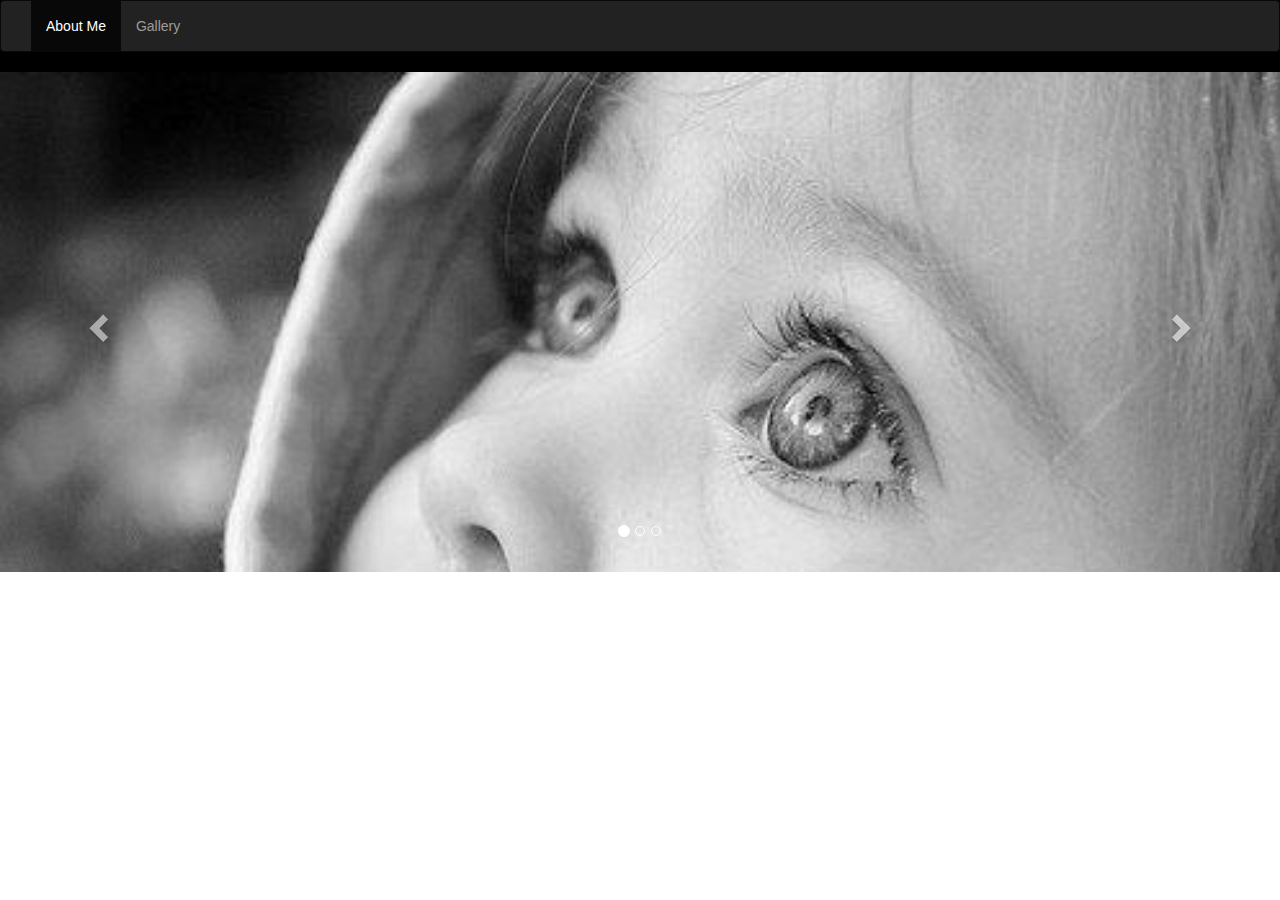
==== index.html @ e6c82fa6 "added gallery.HTML and CSS" ====
<!DOCTYPE html>
<html>
<head>
	<title></title>
	<link rel="stylesheet" type="text/css" href="https://maxcdn.bootstrapcdn.com/bootstrap/3.3.6/css/bootstrap.min.css">
	<link rel="stylesheet" type="text/css" href="style.css">

</head>
<body>
<!--Navagation Bar-->
<nav class="navbar navbar-inverse navbar-top">
  <div class="container-fluid">
    <!-- Brand and toggle get grouped for better mobile display -->
    <div class="navbar-header">
      <button type="button" class="navbar-toggle collapsed" data-toggle="collapse" data-target="#bs-example-navbar-collapse-1" aria-expanded="false">
        <span class="sr-only">Toggle navigation</span>
        <span class="icon-bar"></span>
        <span class="icon-bar"></span>
        <span class="icon-bar"></span>
      </button> 
      <a class="navbar-brand" href="#"> <i class="fa fa-fw fa-stack-exchange"> </i> </a>

    </div>
<!-- Collect the nav links, forms, and other content for toggling -->
    <div class="collapse navbar-collapse" id="bs-example-navbar-collapse-1">
      <ul class="nav navbar-nav">
        <li class="active"><a href="#">About Me <span class="sr-only">(current)</span></a></li>
        <li><a href="gallery.html">  Gallery</a></li>
       
      </ul>
      <form class="navbar-form navbar-left" role="search">
    </div><!-- /.navbar-collapse -->
  </div><!-- /.container-fluid -->
</nav>

<!-- Carousel-->
<div id="carousel-example-generic" class="carousel slide" data-ride="carousel">
  <!-- Indicators -->
  <ol class="carousel-indicators">
    <li data-target="#carousel-example-generic" data-slide-to="0" class="active"></li>
    <li data-target="#carousel-example-generic" data-slide-to="1"></li>
    <li data-target="#carousel-example-generic" data-slide-to="2"></li>
  </ol>

  <!-- Wrapper for slides -->
  <div class="carousel-inner" role="listbox">
    <div class="item active">
      <img class="grayscale " src="images/blueeyechild.jpg" >
    </div>
    <div class="item">
      <img class="grayscale " src="images/forestfire.jpg" >
    </div>
    <div class="item">
      <img class="grayscale responsive" src="images/turtledive.jpg" >
    </div>
   </div>

  <!-- Controls -->
  <a class="left carousel-control" href="#carousel-example-generic" role="button" data-slide="prev">
    <span class="glyphicon glyphicon-chevron-left" aria-hidden="true"></span>
    <span class="sr-only">Previous</span>
  </a>
  <a class="right carousel-control" href="#carousel-example-generic" role="button" data-slide="next">
    <span class="glyphicon glyphicon-chevron-right" aria-hidden="true"></span>
    <span class="sr-only">Next</span>
  </a>
</div>
<img id="banner" src="images/black.jpg" alt="Banner Image"/>


<script type="text/javascript" src="http://code.jquery.com/jquery-2.1.4.min.js"></script>
<script src="https://maxcdn.bootstrapcdn.com/bootstrap/3.3.6/js/bootstrap.min.js"crossorigin="anonymous"></script>
</body>
</html>
---- style.css ----
#home{
	background: url(images/black.jpg);
}
.carousel {
	height: 500px;
	overflow: hidden;
}
.item img{
	width: 100% ;
  	-webkit-filter: grayscale(1);
  	filter: grayscale(1);
  	text-decoration: white
}

footer {
    padding: 50px 0;
    background-color: #f8f8f8;
}
p {
	font-style: italic;
	font-style: 
}
#banner {  
   position: absolute;
   top: 0px;
   left: 0px;
   right: 0px;
   width: 100%;
   height: 200px;
   z-index: -1;
 }
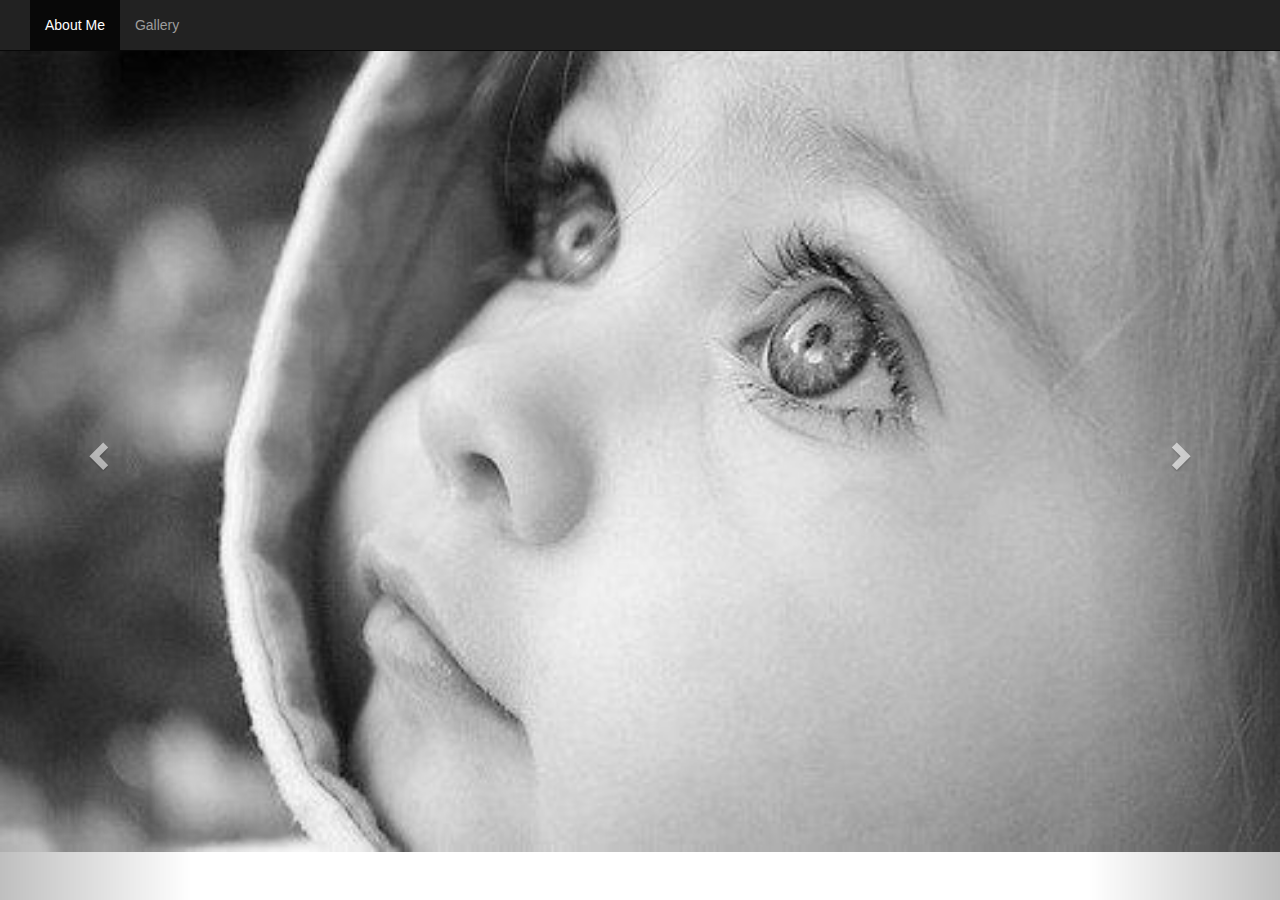
==== commit e8dc2349: "added some styling modifications" ====
--- a/index.html
+++ b/index.html
@@ -1,40 +1,38 @@
 <!DOCTYPE html>
 <html>
 <head>
-	<title></title>
+	<title>Julio De La Vega</title>
 	<link rel="stylesheet" type="text/css" href="https://maxcdn.bootstrapcdn.com/bootstrap/3.3.6/css/bootstrap.min.css">
 	<link rel="stylesheet" type="text/css" href="style.css">
 
 </head>
 <body>
-<!--Navagation Bar-->
-<nav class="navbar navbar-inverse navbar-top">
-  <div class="container-fluid">
-    <!-- Brand and toggle get grouped for better mobile display -->
-    <div class="navbar-header">
-      <button type="button" class="navbar-toggle collapsed" data-toggle="collapse" data-target="#bs-example-navbar-collapse-1" aria-expanded="false">
-        <span class="sr-only">Toggle navigation</span>
-        <span class="icon-bar"></span>
-        <span class="icon-bar"></span>
-        <span class="icon-bar"></span>
-      </button> 
-      <a class="navbar-brand" href="#"> <i class="fa fa-fw fa-stack-exchange"> </i> </a>
+  <!--Navagation Bar-->
+  <nav class="navbar navbar-inverse navbar-fixed-top">
+    <div class="container-fluid">
+      <!-- Brand and toggle get grouped for better mobile display -->
+      <div class="navbar-header">
+        <button type="button" class="navbar-toggle collapsed" data-toggle="collapse" data-target="#bs-example-navbar-collapse-1" aria-expanded="false">
+          <span class="sr-only">Toggle navigation</span>
+          <span class="icon-bar"></span>
+          <span class="icon-bar"></span>
+          <span class="icon-bar"></span>
+        </button>
+        <a class="navbar-brand" href="#"> <i class="fa fa-fw fa-stack-exchange"></i></a>
+      </div>
+  <!-- Collect the nav links, forms, and other content for toggling -->
+      <div class="collapse navbar-collapse" id="bs-example-navbar-collapse-1">
+        <ul class="nav navbar-nav">
+          <li class="active"><a href="aboutme.html">About Me<span class="sr-only">(current)</span></a></li>
+          <li><a href="gallery.html">  Gallery</a></li>
+        </ul>
+        <form class="navbar-form navbar-left" role="search">
+      </div><!-- /.navbar-collapse -->
+    </div><!-- /.container-fluid -->
+  </nav>
 
-    </div>
-<!-- Collect the nav links, forms, and other content for toggling -->
-    <div class="collapse navbar-collapse" id="bs-example-navbar-collapse-1">
-      <ul class="nav navbar-nav">
-        <li class="active"><a href="#">About Me <span class="sr-only">(current)</span></a></li>
-        <li><a href="gallery.html">  Gallery</a></li>
-       
-      </ul>
-      <form class="navbar-form navbar-left" role="search">
-    </div><!-- /.navbar-collapse -->
-  </div><!-- /.container-fluid -->
-</nav>
-
-<!-- Carousel-->
-<div id="carousel-example-generic" class="carousel slide" data-ride="carousel">
+  <!-- Carousel-->
+  <div id="carousel-example-generic" class="carousel slide" data-ride="carousel">
   <!-- Indicators -->
   <ol class="carousel-indicators">
     <li data-target="#carousel-example-generic" data-slide-to="0" class="active"></li>
@@ -53,7 +51,7 @@
     <div class="item">
       <img class="grayscale responsive" src="images/turtledive.jpg" >
     </div>
-   </div>
+  </div>
 
   <!-- Controls -->
   <a class="left carousel-control" href="#carousel-example-generic" role="button" data-slide="prev">
--- a/style.css
+++ b/style.css
@@ -1,10 +1,22 @@
+/* ---Added by Albert for full screen carousel---*/
+html, body {
+  height: 100%;
+}
+/*-----------------------------------------------*/
 #home{
 	background: url(images/black.jpg);
 }
-.carousel {
-	height: 500px;
-	overflow: hidden;
+/* ---Added by Albert for full screen carousel---*/
+.carousel, .item, .active {
+	/*height: 500px;
+	overflow: hidden;*/
+  height: 100%;
 }
+
+.carousel-inner {
+  height: 100%;
+}
+/*-----------------------------------------------*/
 .item img{
 	width: 100% ;
   	-webkit-filter: grayscale(1);
@@ -18,14 +30,14 @@
 }
 p {
 	font-style: italic;
-	font-style: 
+	font-style:
 }
-#banner {  
-   position: absolute;
-   top: 0px;
-   left: 0px;
-   right: 0px;
-   width: 100%;
-   height: 200px;
-   z-index: -1;
- }+#banner {
+ position: absolute;
+ top: 0px;
+ left: 0px;
+ right: 0px;
+ width: 100%;
+ height: 200px;
+ z-index: -1;
+}
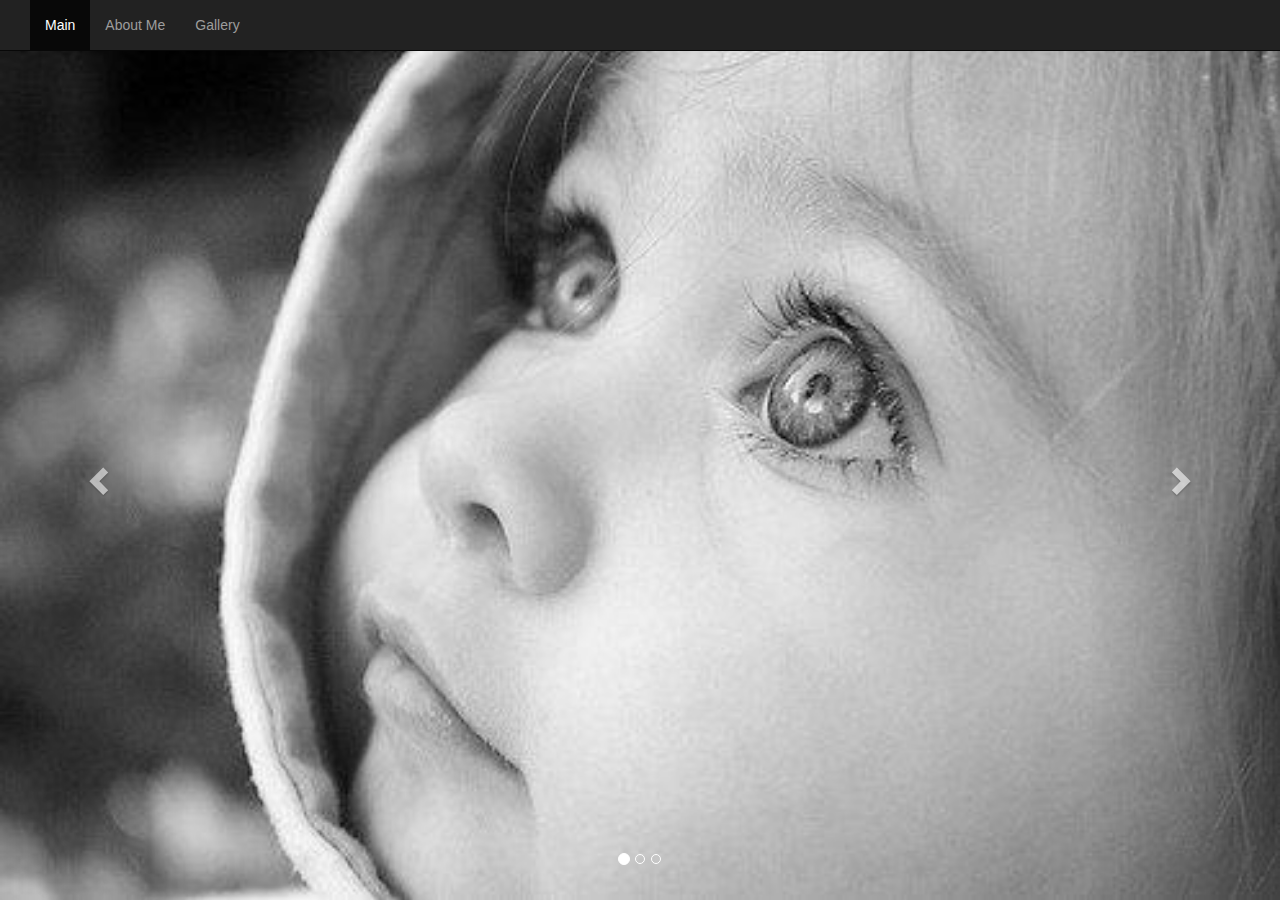
==== commit b41b4fb2: "added sticky bootstrap panel on the bottom of index.html" ====
--- a/index.html
+++ b/index.html
@@ -1,72 +1,72 @@
 <!DOCTYPE html>
 <html>
-<head>
-	<title>Julio De La Vega</title>
-	<link rel="stylesheet" type="text/css" href="https://maxcdn.bootstrapcdn.com/bootstrap/3.3.6/css/bootstrap.min.css">
-	<link rel="stylesheet" type="text/css" href="style.css">
-
-</head>
-<body>
-  <!--Navagation Bar-->
-  <nav class="navbar navbar-inverse navbar-fixed-top">
-    <div class="container-fluid">
-      <!-- Brand and toggle get grouped for better mobile display -->
-      <div class="navbar-header">
-        <button type="button" class="navbar-toggle collapsed" data-toggle="collapse" data-target="#bs-example-navbar-collapse-1" aria-expanded="false">
-          <span class="sr-only">Toggle navigation</span>
-          <span class="icon-bar"></span>
-          <span class="icon-bar"></span>
-          <span class="icon-bar"></span>
-        </button>
-        <a class="navbar-brand" href="#"> <i class="fa fa-fw fa-stack-exchange"></i></a>
+  <head>
+  	<title>Julio De La Vega</title>
+  	<link rel="stylesheet" type="text/css" href="https://maxcdn.bootstrapcdn.com/bootstrap/3.3.6/css/bootstrap.min.css">
+  	<link rel="stylesheet" type="text/css" href="style.css">
+  </head>
+  <body>
+    <!--Navagation Bar-->
+    <nav class="navbar navbar-inverse navbar-fixed-top">
+      <div class="container-fluid">
+        <!-- Brand and toggle get grouped for better mobile display -->
+        <div class="navbar-header">
+          <button type="button" class="navbar-toggle collapsed" data-toggle="collapse" data-target="#bs-example-navbar-collapse-1" aria-expanded="false">
+            <span class="sr-only">Toggle navigation</span>
+            <span class="icon-bar"></span>
+            <span class="icon-bar"></span>
+            <span class="icon-bar"></span>
+          </button>
+          <a class="navbar-brand" href="#"> <i class="fa fa-fw fa-stack-exchange"></i></a>
+        </div>
+        <!-- Collect the nav links, forms, and other content for toggling -->
+        <div class="collapse navbar-collapse" id="bs-example-navbar-collapse-1">
+          <ul class="nav navbar-nav">
+            <li class="active"><a href="index.html">Main<span class="sr-only">(current)</span></a></li>
+            <li><a href="aboutme.html">About Me</a></li>
+            <li><a href="gallery.html">Gallery</a></li>
+          </ul>
+          <form class="navbar-form navbar-left" role="search">
+        </div><!-- /.navbar-collapse -->
+      </div><!-- /.container-fluid -->
+    </nav>
+    <!-- Carousel-->
+    <div id="carousel-example-generic" class="carousel slide" data-ride="carousel">
+      <!-- Indicators -->
+      <ol class="carousel-indicators">
+        <li data-target="#carousel-example-generic" data-slide-to="0" class="active"></li>
+        <li data-target="#carousel-example-generic" data-slide-to="1"></li>
+        <li data-target="#carousel-example-generic" data-slide-to="2"></li>
+      </ol>
+      <!-- Wrapper for slides -->
+      <div class="carousel-inner" role="listbox">
+        <div class="item active">
+          <img class="grayscale " src="images/blueeyechild.jpg" >
+        </div>
+        <div class="item">
+          <img class="grayscale " src="images/forestfire.jpg" >
+        </div>
+        <div class="item">
+          <img class="grayscale responsive" src="images/turtledive.jpg" >
+        </div>
       </div>
-  <!-- Collect the nav links, forms, and other content for toggling -->
-      <div class="collapse navbar-collapse" id="bs-example-navbar-collapse-1">
-        <ul class="nav navbar-nav">
-          <li class="active"><a href="aboutme.html">About Me<span class="sr-only">(current)</span></a></li>
-          <li><a href="gallery.html">  Gallery</a></li>
-        </ul>
-        <form class="navbar-form navbar-left" role="search">
-      </div><!-- /.navbar-collapse -->
-    </div><!-- /.container-fluid -->
-  </nav>
-
-  <!-- Carousel-->
-  <div id="carousel-example-generic" class="carousel slide" data-ride="carousel">
-  <!-- Indicators -->
-  <ol class="carousel-indicators">
-    <li data-target="#carousel-example-generic" data-slide-to="0" class="active"></li>
-    <li data-target="#carousel-example-generic" data-slide-to="1"></li>
-    <li data-target="#carousel-example-generic" data-slide-to="2"></li>
-  </ol>
-
-  <!-- Wrapper for slides -->
-  <div class="carousel-inner" role="listbox">
-    <div class="item active">
-      <img class="grayscale " src="images/blueeyechild.jpg" >
+      <!-- Controls -->
+      <a class="left carousel-control" href="#carousel-example-generic" role="button" data-slide="prev">
+        <span class="glyphicon glyphicon-chevron-left" aria-hidden="true"></span>
+        <span class="sr-only">Previous</span>
+      </a>
+      <a class="right carousel-control" href="#carousel-example-generic" role="button" data-slide="next">
+        <span class="glyphicon glyphicon-chevron-right" aria-hidden="true"></span>
+        <span class="sr-only">Next</span>
+      </a>
     </div>
-    <div class="item">
-      <img class="grayscale " src="images/forestfire.jpg" >
+    <img id="banner" src="images/black.jpg" alt="Banner Image"/>
+    <div class="panel panel-success verified">
+      <div class="panel-heading">
+        <h3 class="panel-title">Verified By: Albert Bahia<i class="glyphicon glyphicon-menu-up verified-menu-up"></i></h3>
+      </div>
     </div>
-    <div class="item">
-      <img class="grayscale responsive" src="images/turtledive.jpg" >
-    </div>
-  </div>
-
-  <!-- Controls -->
-  <a class="left carousel-control" href="#carousel-example-generic" role="button" data-slide="prev">
-    <span class="glyphicon glyphicon-chevron-left" aria-hidden="true"></span>
-    <span class="sr-only">Previous</span>
-  </a>
-  <a class="right carousel-control" href="#carousel-example-generic" role="button" data-slide="next">
-    <span class="glyphicon glyphicon-chevron-right" aria-hidden="true"></span>
-    <span class="sr-only">Next</span>
-  </a>
-</div>
-<img id="banner" src="images/black.jpg" alt="Banner Image"/>
-
-
-<script type="text/javascript" src="http://code.jquery.com/jquery-2.1.4.min.js"></script>
-<script src="https://maxcdn.bootstrapcdn.com/bootstrap/3.3.6/js/bootstrap.min.js"crossorigin="anonymous"></script>
-</body>
+    <script type="text/javascript" src="http://code.jquery.com/jquery-2.1.4.min.js"></script>
+    <script src="https://maxcdn.bootstrapcdn.com/bootstrap/3.3.6/js/bootstrap.min.js"crossorigin="anonymous"></script>
+  </body>
 </html>--- a/style.css
+++ b/style.css
@@ -1,9 +1,13 @@
 /* ---Added by Albert for full screen carousel---*/
+body {
+  padding-top: 50px;
+}
+
 html, body {
   height: 100%;
 }
 /*-----------------------------------------------*/
-#home{
+#home {
 	background: url(images/black.jpg);
 }
 /* ---Added by Albert for full screen carousel---*/
@@ -17,27 +21,41 @@
   height: 100%;
 }
 /*-----------------------------------------------*/
-.item img{
-	width: 100% ;
-  	-webkit-filter: grayscale(1);
-  	filter: grayscale(1);
-  	text-decoration: white
+.item img {
+  width: 100%;
+  -webkit-filter: grayscale(1);
+  filter: grayscale(1);
+  text-decoration: white
 }
 
 footer {
     padding: 50px 0;
     background-color: #f8f8f8;
 }
+
 p {
 	font-style: italic;
 	font-style:
 }
+
 #banner {
- position: absolute;
- top: 0px;
- left: 0px;
- right: 0px;
- width: 100%;
- height: 200px;
- z-index: -1;
+  position: absolute;
+  top: 0px;
+  left: 0px;
+  right: 0px;
+  width: 100%;
+  height: 200px;
+  z-index: -1;
 }
+
+.verified {
+  margin-bottom: 0px;
+  bottom: 40px;
+  left: 1350px;
+  position: relative;
+  cursor: pointer;
+}
+
+.verified-menu-up {
+  margin-left: 100px;
+}
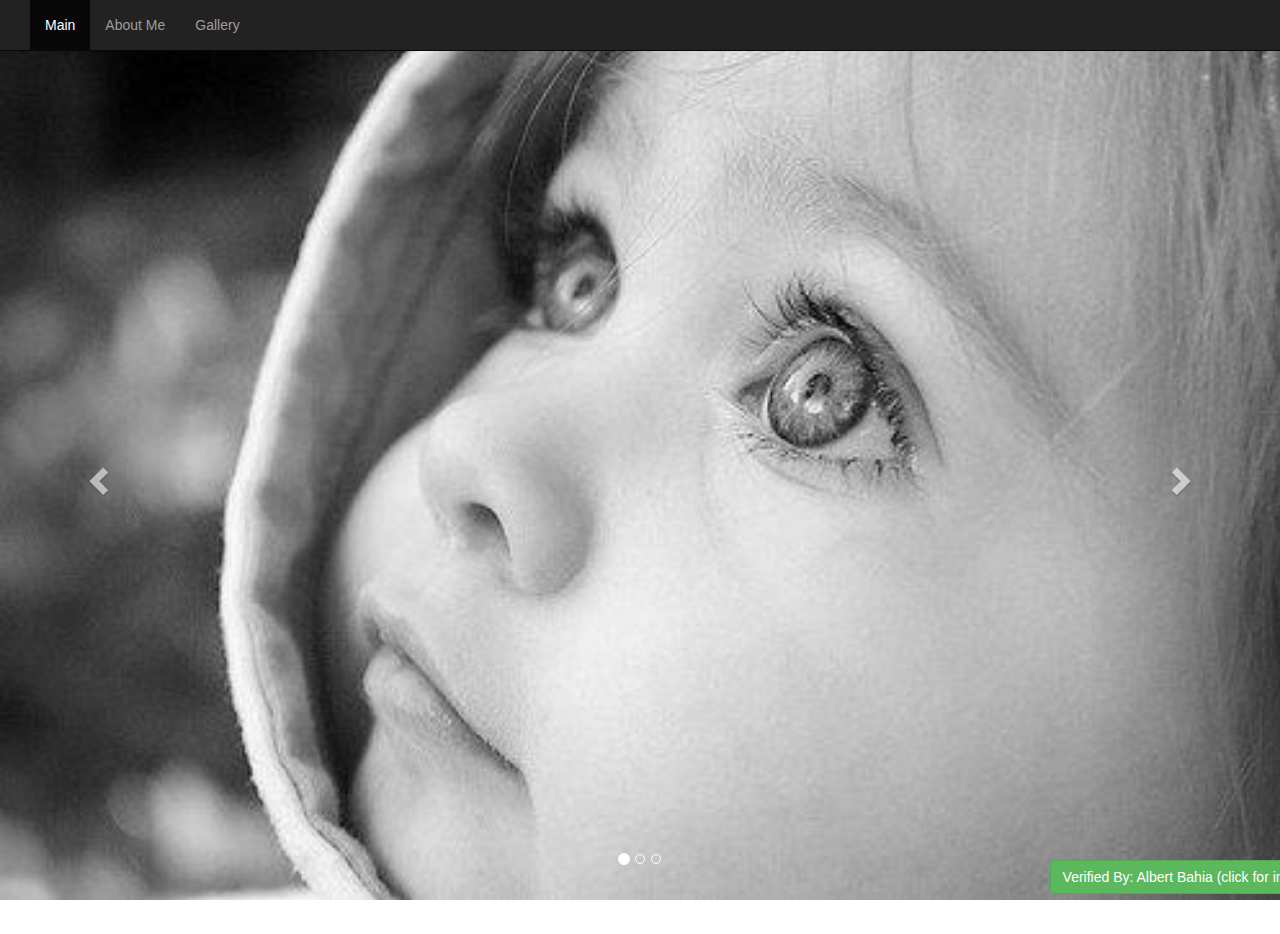
==== commit d325db4e: "added Bootstrap popover for certification" ====
--- a/index.html
+++ b/index.html
@@ -61,12 +61,10 @@
       </a>
     </div>
     <img id="banner" src="images/black.jpg" alt="Banner Image"/>
-    <div class="panel panel-success verified">
-      <div class="panel-heading">
-        <h3 class="panel-title">Verified By: Albert Bahia<i class="glyphicon glyphicon-menu-up verified-menu-up"></i></h3>
-      </div>
+    <button type="button" class="btn btn-success button-label" data-toggle="popover">Verified By: Albert Bahia (click for info)<i class="glyphicon glyphicon-menu-up verified-menu-up"></i></button>
     </div>
     <script type="text/javascript" src="http://code.jquery.com/jquery-2.1.4.min.js"></script>
-    <script src="https://maxcdn.bootstrapcdn.com/bootstrap/3.3.6/js/bootstrap.min.js"crossorigin="anonymous"></script>
+    <script src="https://maxcdn.bootstrapcdn.com/bootstrap/3.3.6/js/bootstrap.min.js" crossorigin="anonymous"></script>
+    <script type="text/javascript" src="js/portfolio.js"></script>
   </body>
 </html>--- a/style.css
+++ b/style.css
@@ -48,14 +48,36 @@
   z-index: -1;
 }
 
-.verified {
+.button-label {
   margin-bottom: 0px;
   bottom: 40px;
-  left: 1350px;
+  left: 82%;
   position: relative;
+}
+
+.panel-title{
   cursor: pointer;
 }
 
 .verified-menu-up {
-  margin-left: 100px;
+  margin-left: 20px;
 }
+
+.verified-body {
+  display: none;
+}
+
+.verified-body-img {
+  width: 140px;
+  height: 140px;
+  float: left;
+}
+
+.verified-body-info {
+  display: inline-block;
+  height: 140px;
+  width: 80px;
+  margin-left: 15px;
+}
+
+
